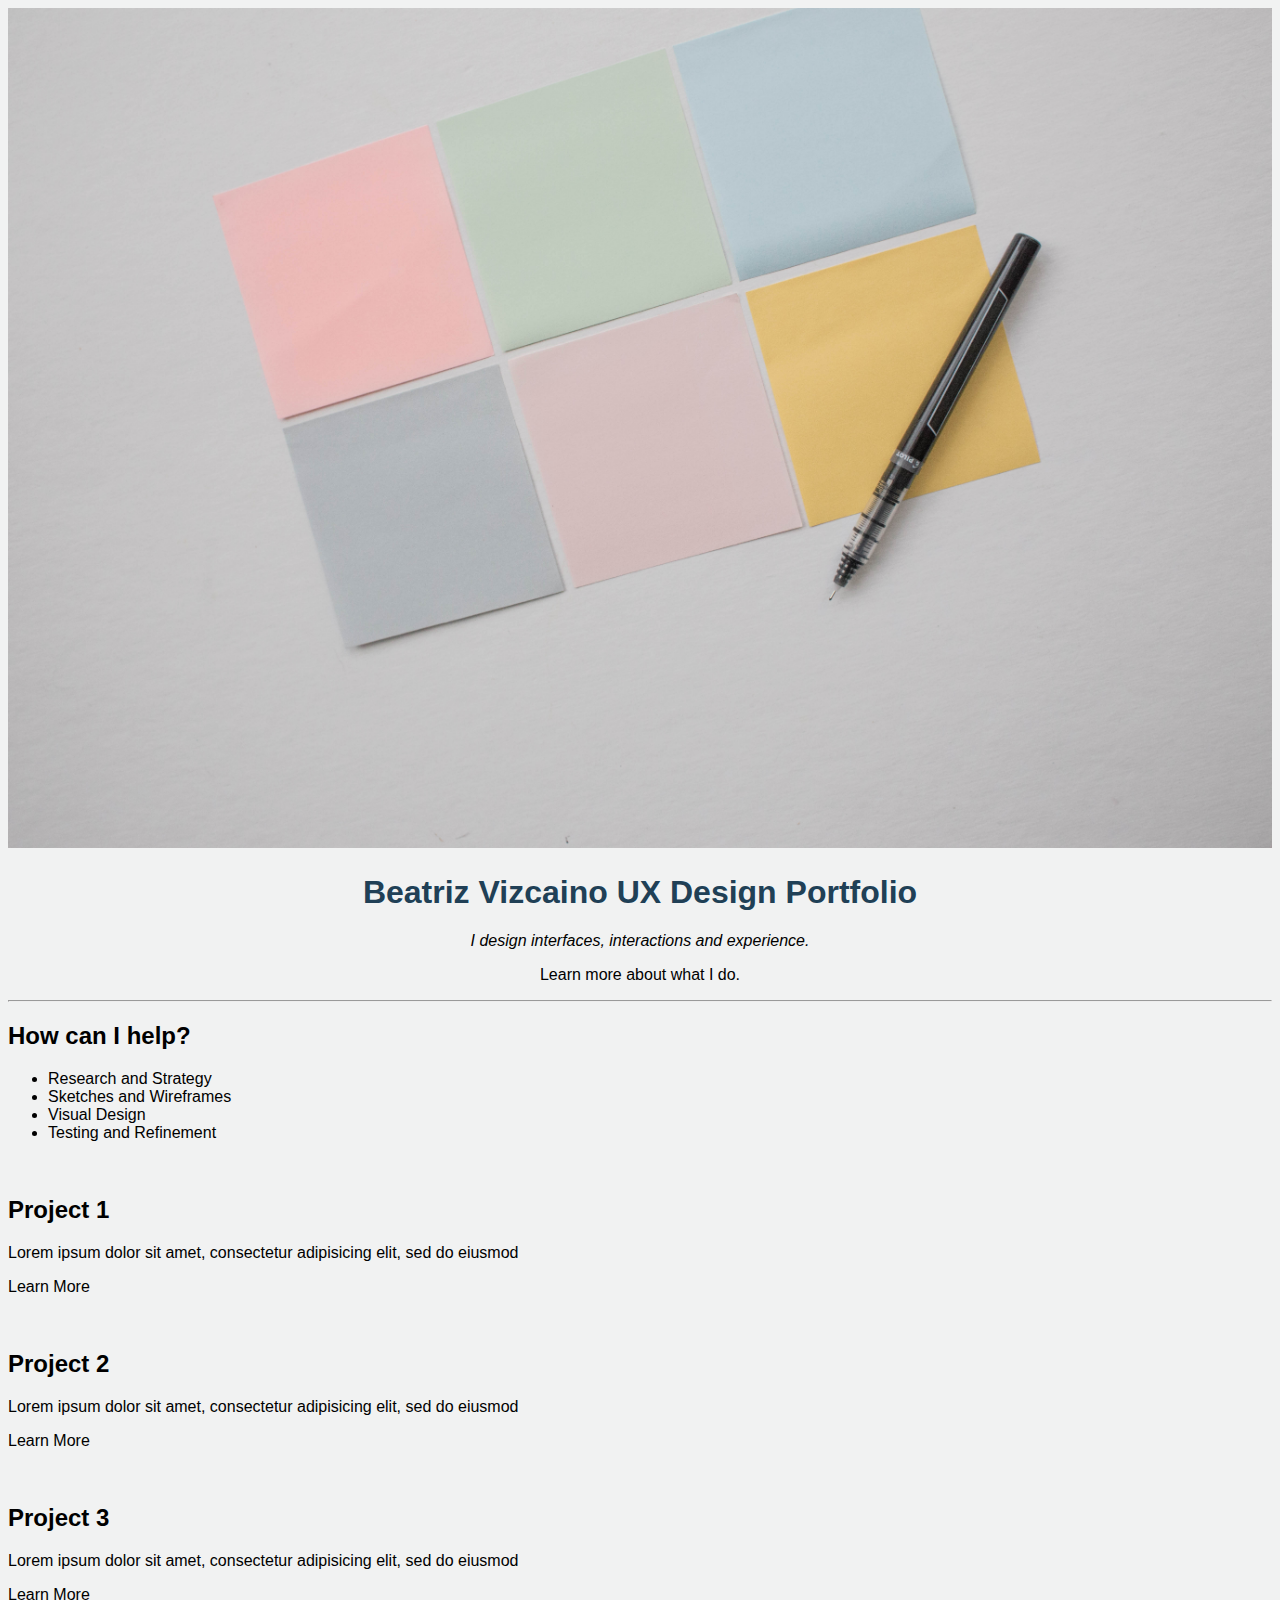
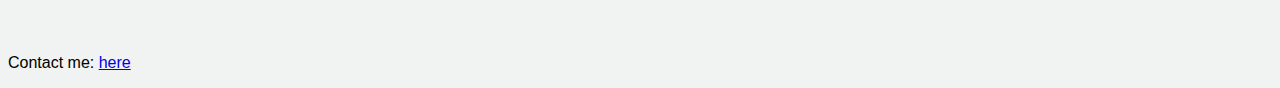
==== unit_3/index.html @ 13178db7 "Update-unit3" ====
<!DOCTYPE html>
<html>
	<head> 
	<link rel="stylesheet" type="text/css" href="css/style.css">
	<title>Beatriz Vizcaino UX Design Portfolio</title>

	</head>

	<body>
	<img src="images/postits.jpg" alt="blank post-its">


	<h1 class="main">Beatriz Vizcaino UX Design Portfolio</h1>

	<p class="slogan"> I design interfaces, interactions and experience.</p>
	<!-- <img src="images/postits.jpg" alt="blank postits">  -->

	<p class="main"> Learn more about what I do.</p>

	<hr>

	<h2>How can I help?</h2>

	<ul>
		<li>Research and Strategy</li>
		<li>Sketches and Wireframes</li>
		<li>Visual Design</li>
		<li>Testing and Refinement</li>
	</ul>
	<br>

	<h2>Project 1</h2>
	<p>Lorem ipsum dolor sit amet, consectetur adipisicing elit, sed do eiusmod</p>
	<p>Learn More</p>

	<br>

	<h2>Project 2</h2>
	<p>Lorem ipsum dolor sit amet, consectetur adipisicing elit, sed do eiusmod</p>
	<p>Learn More</p>

	<br>

	<h2>Project 3</h2>
	<p>Lorem ipsum dolor sit amet, consectetur adipisicing elit, sed do eiusmod</p>
	<p>Learn More</p>

	<br>

	<p>Contact me: <a href = "mailto:beatryev@gmail.com"> here </a> </p>
		
	</body>


</html>
---- unit_3/css/style.css ----
body {
	background-color:#F1F2F2;
	font-family:Helvetica;

}

h1{ color:#204056;

}


.slogan{
	font-style:italic;
	text-align: center;
}

.main{
	text-align: center;
}

img{
	width:100%;
	height:100%;
}
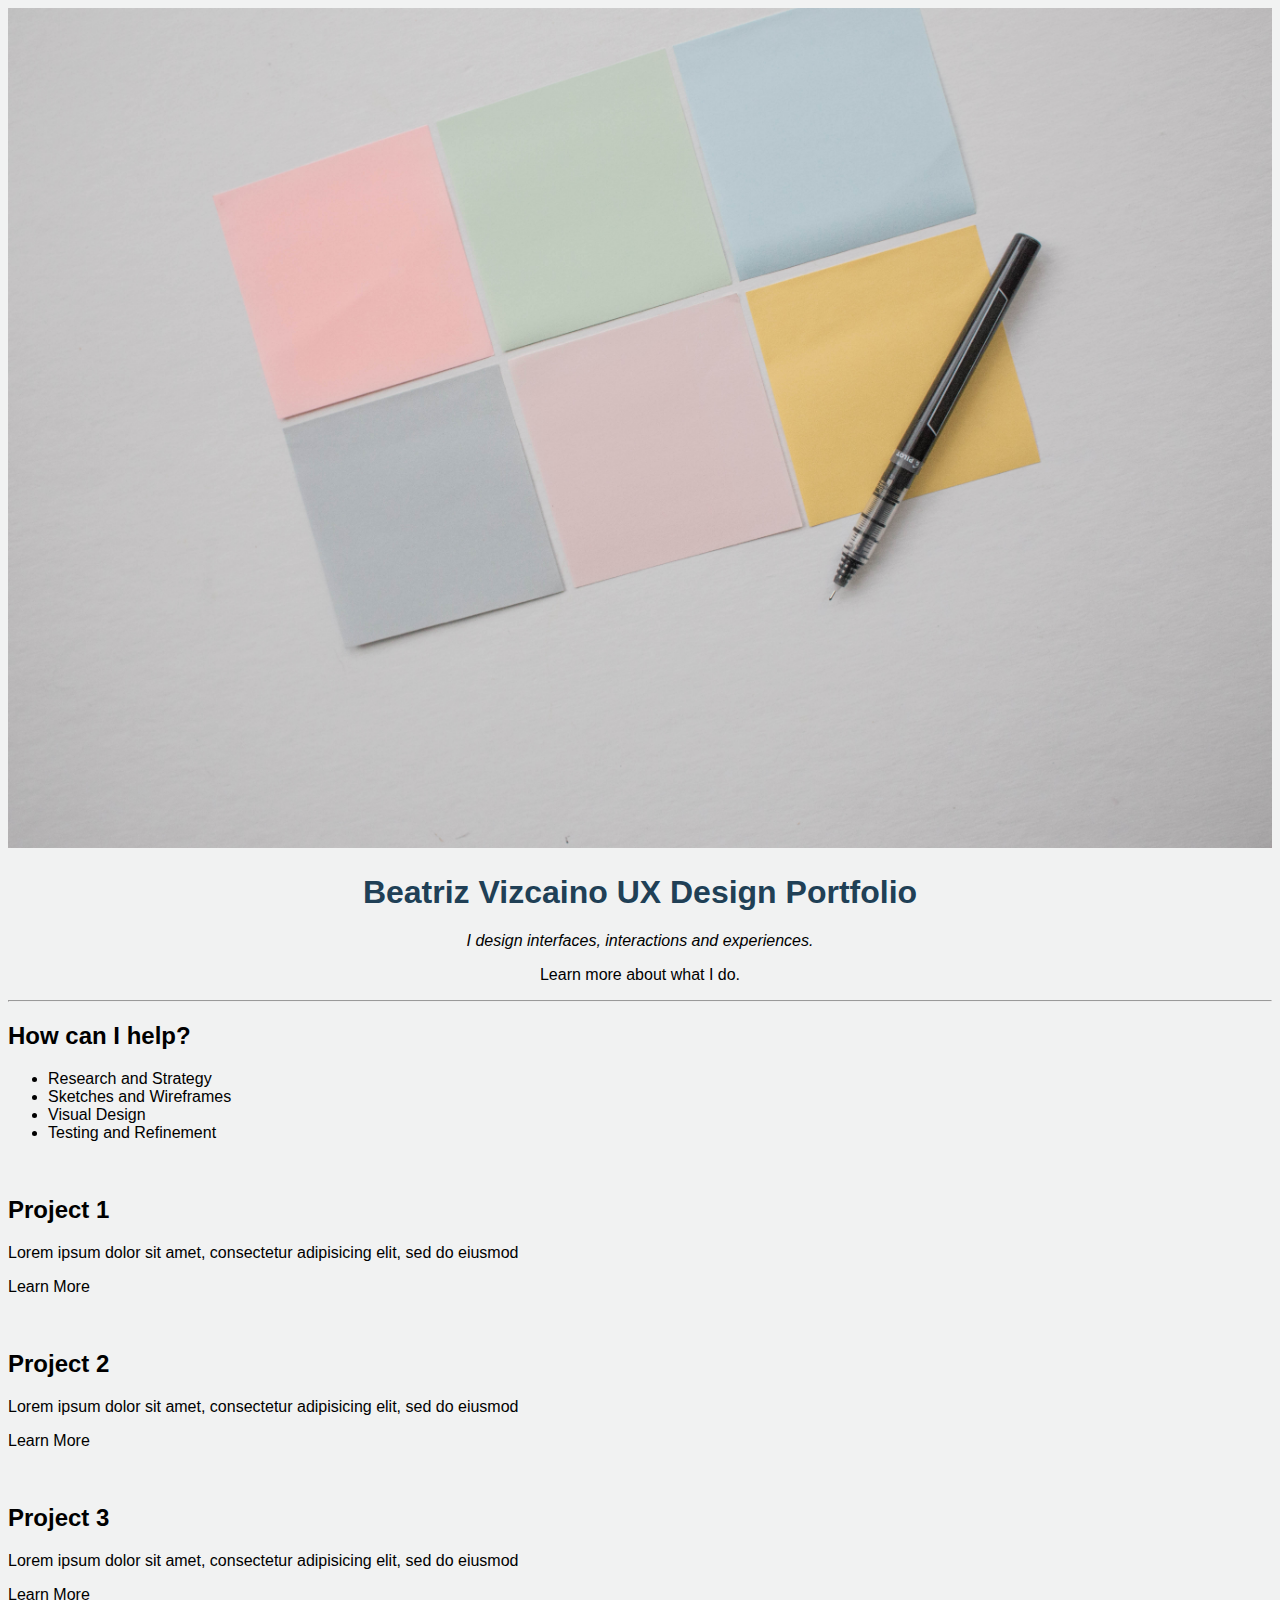
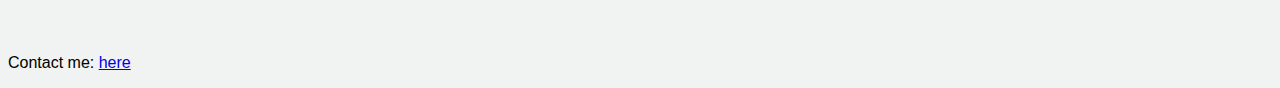
==== commit 94e56697: "update_unit3v2" ====
--- a/unit_3/index.html
+++ b/unit_3/index.html
@@ -12,7 +12,7 @@
 
 	<h1 class="main">Beatriz Vizcaino UX Design Portfolio</h1>
 
-	<p class="slogan"> I design interfaces, interactions and experience.</p>
+	<p class="slogan"> I design interfaces, interactions and experiences.</p>
 	<!-- <img src="images/postits.jpg" alt="blank postits">  -->
 
 	<p class="main"> Learn more about what I do.</p>
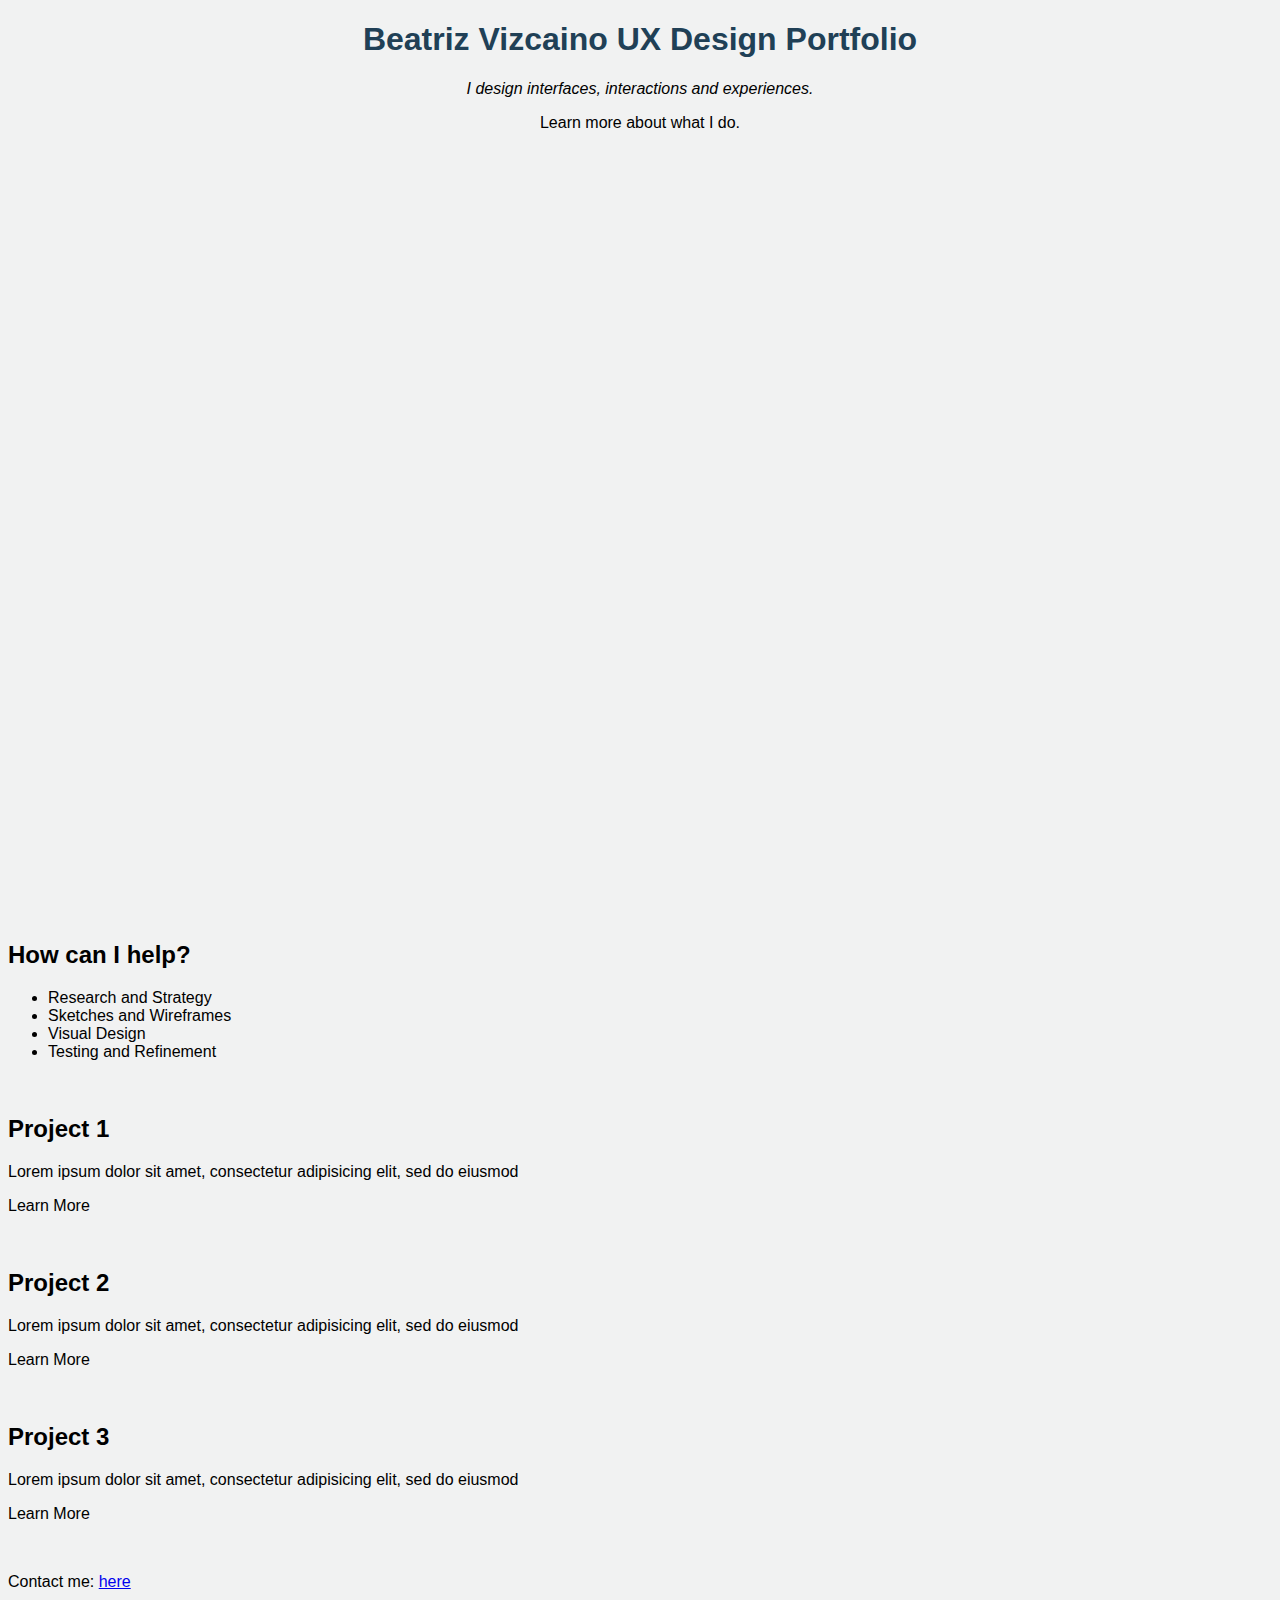
==== commit 92e878bb: "unit 4 fonts update" ====
--- a/unit_3/index.html
+++ b/unit_3/index.html
@@ -7,17 +7,21 @@
 	</head>
 
 	<body>
-	<img src="images/postits.jpg" alt="blank post-its">
+	
+
+	<header> 
+
+			<!-- <img src="images/postits.jpg" alt="blank post-its"> -->
+
+			<h1 class="main">Beatriz Vizcaino UX Design Portfolio </h1>
+
+			<p class="slogan"> I design interfaces, interactions and experiences.</p>
+
+			<p class="main"> Learn more about what I do.</p>
 
 
-	<h1 class="main">Beatriz Vizcaino UX Design Portfolio</h1>
-
-	<p class="slogan"> I design interfaces, interactions and experiences.</p>
-	<!-- <img src="images/postits.jpg" alt="blank postits">  -->
-
-	<p class="main"> Learn more about what I do.</p>
-
-	<hr>
+	</header>
+	
 
 	<h2>How can I help?</h2>
 
--- a/unit_3/css/style.css
+++ b/unit_3/css/style.css
@@ -1,3 +1,11 @@
+header{
+	background: url("beatryev09.github.io/unit_3/images/postits.jpg");
+	background-size: cover;
+	background-repeat: no repeat;
+	height:100vh;
+}
+
+
 body {
 	background-color:#F1F2F2;
 	font-family:Helvetica;
@@ -16,9 +24,11 @@
 
 .main{
 	text-align: center;
+
 }
 
 img{
 	width:100%;
 	height:100%;
-}+}
+
